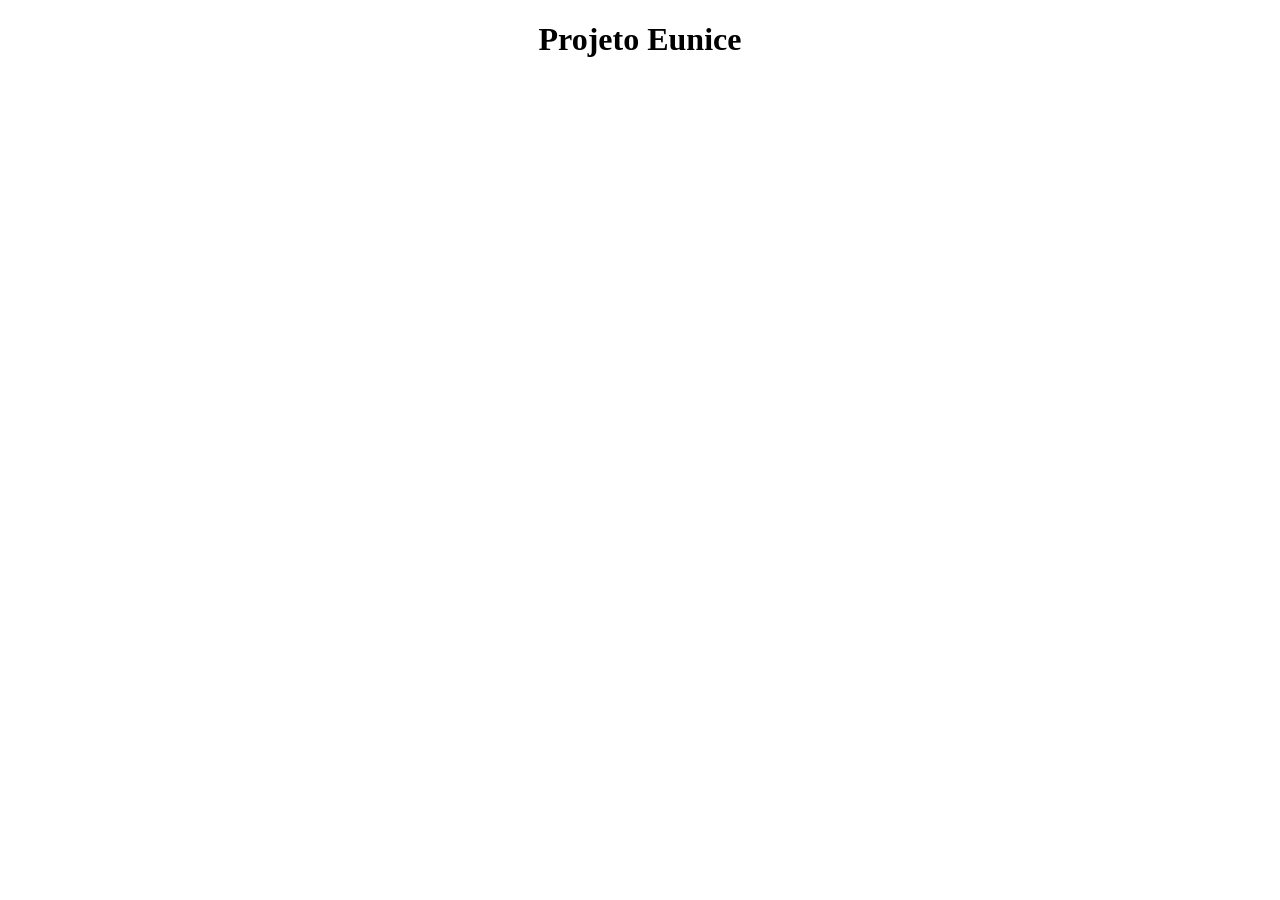
==== Pagina_Inicial/index.html @ 7e0179c3 "Pastas css e html das categorias" ====
<!DOCTYPE html>
<html lang="en">
<head>
    <meta charset="UTF-8">
    <meta name="viewport" content="width=device-width, initial-scale=1.0">
    <title>Documenot</title>
</head>
<h1 style="text-align: center;">Projeto Eunice</h1>

<body>
    
</body>
</html>
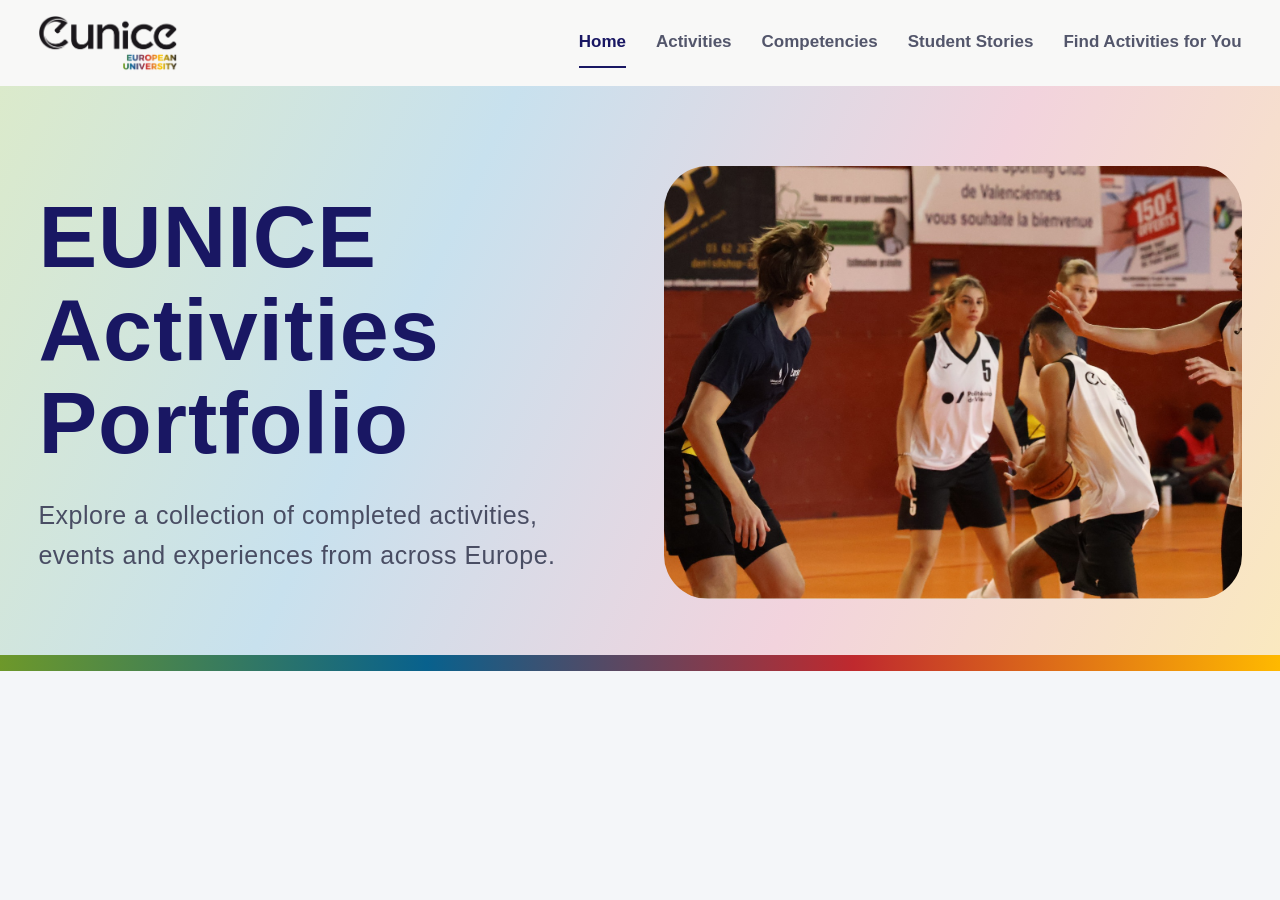
==== commit 223d683d: "homepage- banner" ====
--- a/Pagina_Inicial/index.html
+++ b/Pagina_Inicial/index.html
@@ -1,13 +1,49 @@
 <!DOCTYPE html>
 <html lang="en">
 <head>
-    <meta charset="UTF-8">
-    <meta name="viewport" content="width=device-width, initial-scale=1.0">
-    <title>Documenot</title>
+  <meta charset="UTF-8">
+  <meta name="viewport" content="width=device-width, initial-scale=1">
+  <title>EUNICE Activities Portfolio</title>
+  <link rel="stylesheet" href="style.css">
+  <script src="java.js" defer></script>
 </head>
-<h1 style="text-align: center;">Projeto Eunice</h1>
+<body>
+  <header class="header">
+    <div class="container header-content">
+      <a href="index.html">
+        <img class="logo" src="/Imagens/EUNICE.png" alt="EUNICE home">
+      </a>
 
-<body>
-    
+      <button class="menu-button" id="menu-button" type="button"
+              aria-controls="home-nav" aria-expanded="false" hidden>
+        Menu
+      </button>
+
+      <nav class="home-nav" id="home-nav" aria-label="Main navigation">
+        <a href="index.html" aria-current="page">Home</a>
+        <a href="../Activities/atividades.html">Activities</a>
+        <a href="../Competencias/competencias.html">Competencies</a>
+        <a href="../Storys/storys.html">Student Stories</a>
+        <a href="../Find_Activities/find_activities.html">Find Activities for You</a>
+      </nav>
+    </div>
+  </header>
+
+  <main>
+    <section class="hero" aria-labelledby="hero-title">
+      <div class="container hero-content">
+        <div class="hero-text">
+          <h1 id="hero-title">EUNICE<br>Activities<br>Portfolio</h1>
+          <p>
+            Explore a collection of completed activities, events
+            and experiences from across Europe.
+          </p>
+        </div>
+
+        <img class="hero-image" src="/Imagens/Ativade.homepage.jpg"
+             alt="A group of students visiting a city">
+      </div>
+    </section>
+  </main>
 </body>
 </html>
--- a/Pagina_Inicial/style.css
+++ b/Pagina_Inicial/style.css
@@ -0,0 +1,188 @@
+* {
+  box-sizing: border-box;
+}
+
+body {
+  margin: 0;
+  color: #191763;
+  background: #f4f6f9;
+  font-family: Arial, sans-serif;
+}
+
+.container {
+  width: 94%;
+  max-width: 1400px;
+  margin: 0 auto;
+}
+
+/* Cabeçalho */
+.header {
+  background: #f8f8f7;
+}
+
+.header-content {
+  display: flex;
+  justify-content: space-between;
+  align-items: center;
+  gap: 24px;
+  min-height: 86px;
+}
+
+.logo {
+  display: block;
+  width: 140px;
+  height: auto;
+}
+
+.home-nav {
+  display: flex;
+  flex-wrap: wrap;
+  gap: 30px;
+}
+
+.home-nav a {
+  padding: 14px 0;
+  border-bottom: 2px solid transparent;
+  color: #53566b;
+  font-size: 17px;
+  font-weight: bold;
+  text-decoration: none;
+}
+
+.home-nav a:hover,
+.home-nav a[aria-current="page"] {
+  color: #191763;
+  border-bottom-color: #191763;
+}
+
+.menu-button {
+  display: none;
+}
+
+/* Secção de abertura */
+.hero {
+  background: linear-gradient(
+    115deg,
+    #dbeacb,
+    #c8e1ee,
+    #f2d3dd,
+    #fae9bf
+  );
+}
+
+.hero-content {
+  display: flex;
+  align-items: center;
+  gap: 48px;
+  padding: 80px 0 56px;
+}
+
+.hero-text,
+.hero-image {
+  width: calc(50% - 24px);
+}
+
+.hero-text h1 {
+  margin: 0 0 26px;
+  font-size: 88px;
+  line-height: 1.06;
+  letter-spacing: 1px;
+}
+
+.hero-text p {
+  max-width: 620px;
+  margin: 0;
+  color: #494d63;
+  font-size: 25px;
+  line-height: 1.6;
+  letter-spacing: .5px;
+}
+
+.hero-image {
+  display: block;
+  aspect-ratio: 4 / 3;
+  object-fit: cover;
+  border-radius: 44px;
+}
+
+/* Traço em degradé no fundo da secção */
+.hero::after {
+  content: "";
+  display: block;
+  height: 16px;
+  background: linear-gradient(to right, #6d982a, #08618d, #bf292e, #ffb900);
+}
+
+@media (max-width: 1100px) {
+  .home-nav {
+    gap: 18px;
+  }
+
+  .hero-text h1 {
+    font-size: 64px;
+  }
+
+  .hero-text p {
+    font-size: 21px;
+  }
+}
+
+/* Em telemóvel, o texto fica por cima da fotografia */
+@media (max-width: 760px) {
+  .header-content {
+    flex-wrap: wrap;
+    gap: 12px;
+    min-height: 72px;
+    padding: 12px 0;
+  }
+
+  .logo {
+    width: 112px;
+  }
+
+  .menu-button:not([hidden]) {
+    display: block;
+    padding: 8px 14px;
+    border: 1px solid #191763;
+    border-radius: 6px;
+    color: #191763;
+    background: white;
+    font: inherit;
+    cursor: pointer;
+  }
+
+  .home-nav {
+    width: 100%;
+    flex-direction: column;
+    align-items: flex-start;
+    gap: 0;
+  }
+
+  .menu-button:not([hidden]) + .home-nav:not(.is-open) {
+    display: none;
+  }
+
+  .hero-content {
+    flex-direction: column;
+    align-items: flex-start;
+    gap: 28px;
+    padding: 42px 0 34px;
+  }
+
+  .hero-text,
+  .hero-image {
+    width: 100%;
+  }
+
+  .hero-text h1 {
+    font-size: 46px;
+  }
+
+  .hero-text p {
+    font-size: 18px;
+  }
+
+  .hero-image {
+    border-radius: 24px;
+  }
+}
